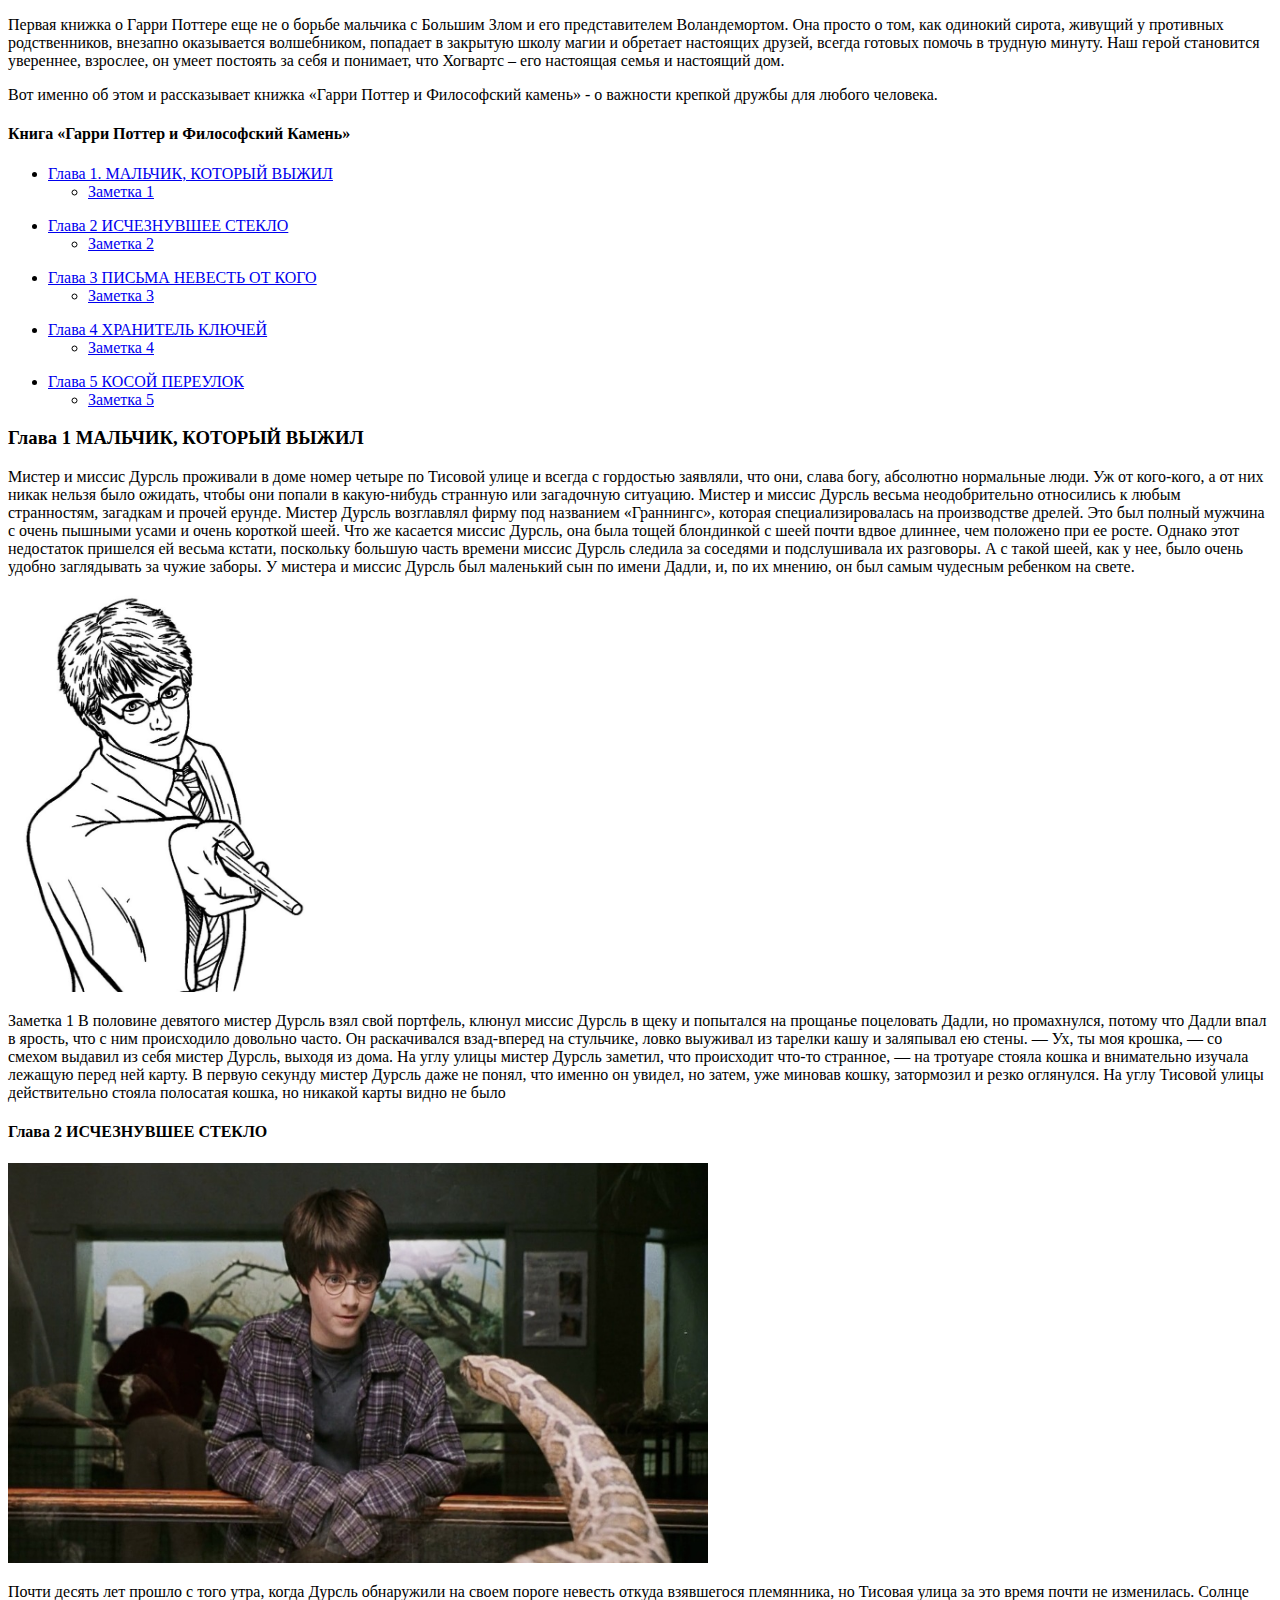
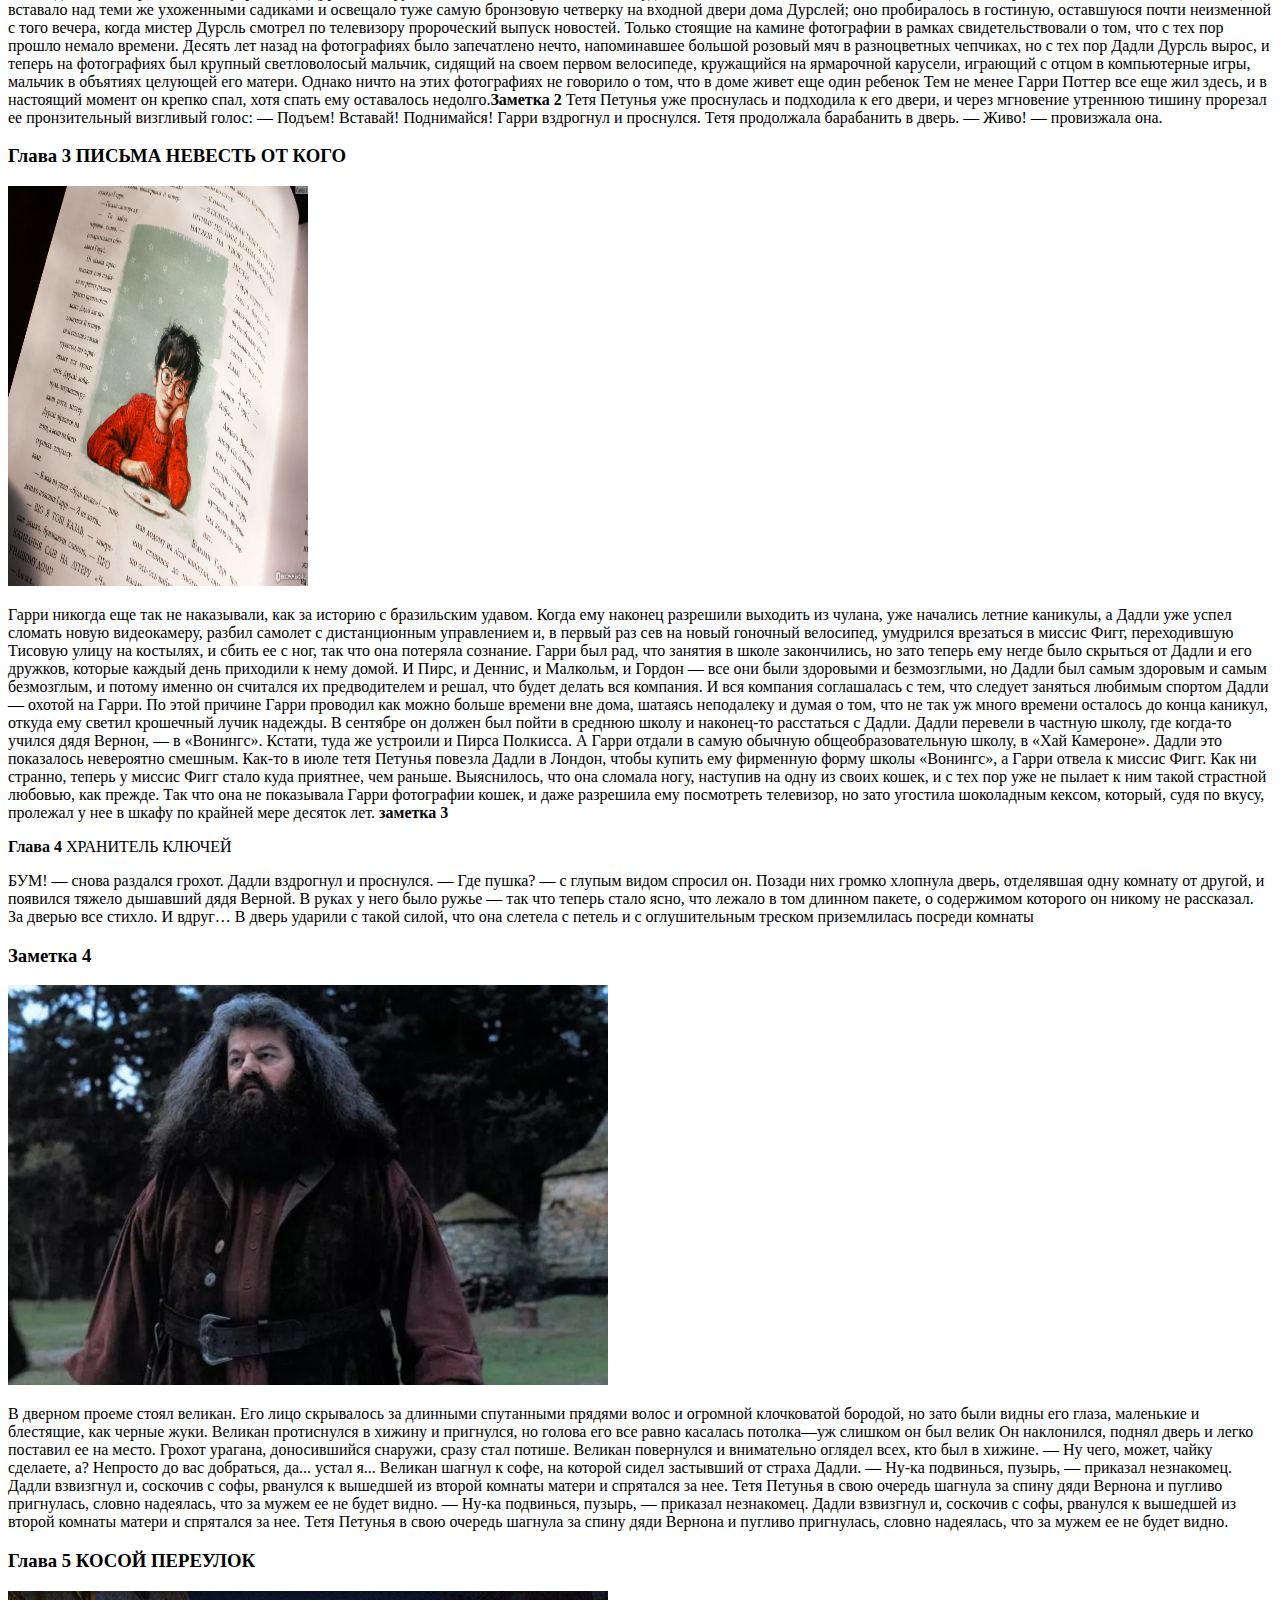
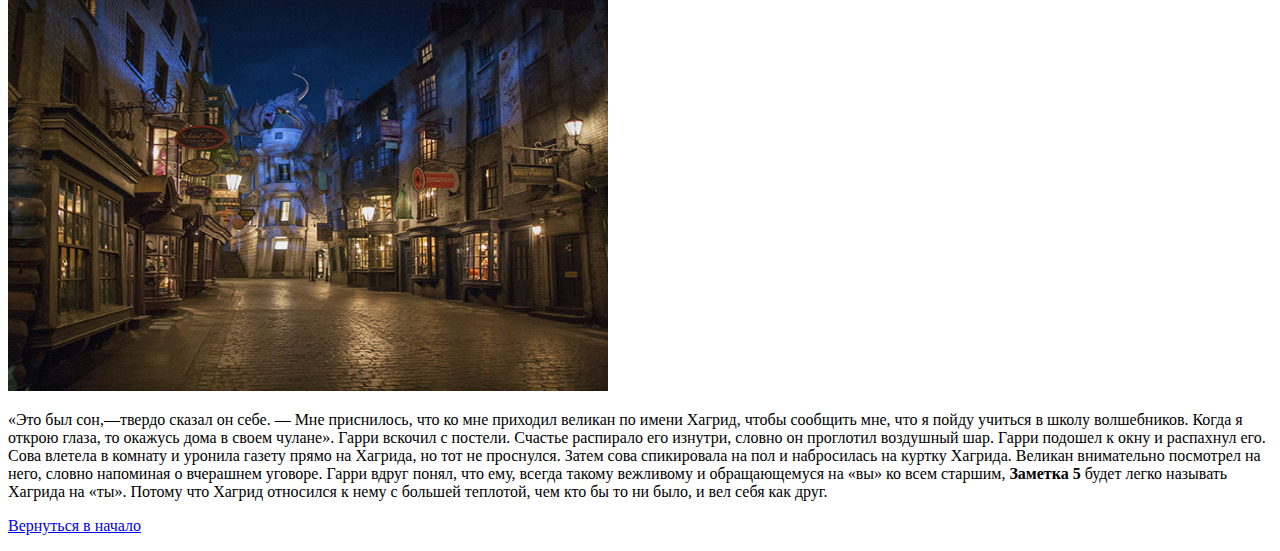
==== index.html @ 7af2cfd3 "удалил ненужные папки, переименовал папку с картинками и поменял путь к картинкам" ====
<!DOCTYPE html>
<html lang="en">
<head>
    <meta charset="UTF-8">
    <meta http-equiv="X-UA-Compatible" content="IE=edge">
    <meta name="viewport" content="width=device-width, initial-scale=1.0">
    <title>Document</title>
</head>
<body>
    <p>
        Первая книжка о Гарри Поттере еще не о борьбе мальчика с Большим Злом и его представителем Воландемортом.
        Она просто о том, как одинокий сирота, живущий у противных родственников, внезапно оказывается волшебником,
        попадает в закрытую школу магии и обретает настоящих друзей, всегда готовых помочь в трудную минуту.
        Наш герой становится увереннее, взрослее, он умеет постоять за себя и понимает, что Хогвартс – его настоящая семья и настоящий дом.
    </p>
      <p>
        Вот именно об этом и рассказывает книжка
        «Гарри Поттер и Философский камень» - о важности крепкой дружбы для любого человека.
      </p>
         <section>
            <nav>
                <h4>
                    Книга «Гарри Поттер и Философский Камень»
                </h4>
                <ul>
                    <li>
                        <a href="#Глава 1. МАЛЬЧИК, КОТОРЫЙ ВЫЖИЛ">
                            Глава 1. МАЛЬЧИК, КОТОРЫЙ ВЫЖИЛ
                        </a>
                    </li>
                <ul>
                    <li>
                        <a href="#Заметка 1">
                            Заметка 1
                        </a>
                    </li>
                </ul>
                </ul>
                    <ul>
                        <li>
                            <a href="#Глава 2 ИСЧЕЗНУВШЕЕ СТЕКЛО">
                                Глава 2 ИСЧЕЗНУВШЕЕ СТЕКЛО
                            </a>
                        </li>
                <ul>
                    <li>
                        <a href="#Заметка 2">
                            Заметка 2
                        </a>
                    </li>
                </ul>
                </ul>
                    <ul>
                        <li>
                            <a href="#Глава 3 ПИСЬМА НЕВЕСТЬ ОТ КОГО">
                                Глава 3 ПИСЬМА НЕВЕСТЬ ОТ КОГО
                            </a> 
                        </li>
                <ul>
                    <li>
                        <a href="#заметка 3">
                            Заметка 3
                        </a>
                    </li>
                </ul>
                </ul>
                <ul>
                    <li>
                        <a href="#Глава 4 ХРАНИТЕЛЬ КЛЮЧЕЙ">
                            Глава 4 ХРАНИТЕЛЬ КЛЮЧЕЙ
                        </a>
                    </li>
                <ul>
                    <li>
                        <a href="#Заметка 4">
                            Заметка 4
                        </a>
                    </li>
                </ul>
                </ul>
                <ul>
                     <li>
                        <a href="#Глава 5 КОСОЙ ПЕРЕУЛОК">
                            Глава 5 КОСОЙ ПЕРЕУЛОК
                        </a>
                    </li>
                <ul>
                     <li>
                        <a href="#Заметка 5">
                            Заметка 5
                        </a>
                    </li>
                </ul>
                 </ul>
            </nav>

            <h3>
                <a name="Глава 1. МАЛЬЧИК, КОТОРЫЙ ВЫЖИЛ">
                    Глава 1 МАЛЬЧИК, КОТОРЫЙ ВЫЖИЛ
                </a>
            </h3>

        <p>
            Мистер и миссис Дурсль проживали в доме номер четыре по Тисовой улице и всегда с гордостью заявляли, что они, слава богу, абсолютно нормальные люди. Уж от кого-кого, а от них никак нельзя было ожидать, чтобы они попали в какую-нибудь странную или загадочную ситуацию. Мистер и миссис Дурсль весьма неодобрительно относились к любым странностям, загадкам и прочей ерунде.
            Мистер Дурсль возглавлял фирму под названием «Граннингс», которая специализировалась на производстве дрелей. Это был полный мужчина с очень пышными усами и очень короткой шеей. Что же касается миссис Дурсль, она была тощей блондинкой с шеей почти вдвое длиннее, чем положено при ее росте. Однако этот недостаток пришелся ей весьма кстати, поскольку большую часть времени миссис Дурсль следила за соседями и подслушивала их разговоры. А с такой шеей, как у нее, было очень удобно заглядывать за чужие заборы.
             У мистера и миссис Дурсль был маленький сын по имени Дадли, и, по их мнению, он был самым чудесным ребенком на свете. 
        </p>
            <img width="300" height="400" src="./img/1494-cherno-belye-kartinki-garri-potter-dlya-raskrashivaniya-640x853.jpg" alt="The Pulpit Rock" >
        <p>
            <a name="Заметка 1">Заметка 1</a> В половине девятого мистер Дурсль взял свой портфель, клюнул миссис Дурсль в щеку и попытался на прощанье поцеловать Дадли, но промахнулся, потому что Дадли впал в ярость, что с ним происходило довольно часто. Он раскачивался взад-вперед на стульчике, ловко выуживал из тарелки кашу и заляпывал ею стены.
            — Ух, ты моя крошка, — со смехом выдавил из себя мистер Дурсль, выходя из дома.
            На углу улицы мистер Дурсль заметил, что происходит что-то странное, — на тротуаре стояла кошка и внимательно изучала лежащую перед ней карту. В первую секунду мистер Дурсль даже не понял, что именно он увидел, но затем, уже миновав кошку, затормозил и резко оглянулся. На углу Тисовой улицы действительно стояла полосатая кошка, но никакой карты видно не было
        </p>

        
            <h4>
                <a name="Глава 2 ИСЧЕЗНУВШЕЕ СТЕКЛО">
                </a>
                 Глава 2 ИСЧЕЗНУВШЕЕ СТЕКЛО
            </h4>

                <img src="./img/c46faa79-ede4-48eb-95b6-187398dc8ea2.png" width="700" height="400">

            <p>
                Почти десять лет прошло с того утра, когда Дурсль обнаружили на своем пороге невесть откуда взявшегося племянника, но Тисовая улица за это время почти не изменилась. Солнце вставало над теми же ухоженными садиками и освещало туже самую бронзовую четверку на входной двери дома Дурслей; оно пробиралось в гостиную, оставшуюся почти неизменной с того вечера, когда мистер Дурсль смотрел по телевизору пророческий выпуск новостей. 
                Только стоящие на камине фотографии в рамках свидетельствовали о том, что с тех пор прошло немало времени. Десять лет назад на фотографиях было запечатлено нечто, напоминавшее большой розовый мяч в разноцветных чепчиках, но с тех пор Дадли Дурсль вырос, и теперь на фотографиях был крупный светловолосый мальчик, сидящий на своем первом велосипеде, кружащийся на ярмарочной карусели, играющий с отцом в компьютерные игры, мальчик в объятиях целующей его матери. Однако ничто на этих фотографиях не говорило о том, что в доме живет еще один ребенок
                Тем не менее Гарри Поттер все еще жил здесь, и в настоящий момент он крепко спал, хотя спать ему оставалось недолго.<a name="Заметка 2"><b>Заметка 2</b></a> Тетя Петунья уже проснулась и подходила к его двери, и через мгновение утреннюю тишину прорезал ее пронзительный визгливый голос: 
                — Подъем! Вставай! Поднимайся! Гарри вздрогнул и проснулся. Тетя продолжала барабанить в дверь. 
                — Живо! — провизжала она.
            </p>
                <h3>
                    <a name="Глава 3 ПИСЬМА НЕВЕСТЬ ОТ КОГО">
                        Глава 3 ПИСЬМА НЕВЕСТЬ ОТ КОГО
                    </a>
                </h3>
                    
                <img src="./img/Wmt7ZtjidjktD1PrI49xA.jpg" width="300" height="400">

                <p>
                    Гарри никогда еще так не наказывали, как за историю с бразильским удавом. Когда ему наконец разрешили выходить из чулана, уже начались летние каникулы, а Дадли уже успел сломать новую видеокамеру, разбил самолет с дистанционным управлением и, в первый раз сев на новый гоночный велосипед, умудрился врезаться в миссис Фигг, переходившую Тисовую улицу на костылях, и сбить ее с ног, так что она потеряла сознание.
                    Гарри был рад, что занятия в школе закончились, но зато теперь ему негде было скрыться от Дадли и его дружков, которые каждый день приходили к нему домой. И Пирс, и Деннис, и Малкольм, и Гордон — все они были здоровыми и безмозглыми, но Дадли был самым здоровым и самым безмозглым, и потому именно он считался их предводителем и решал, что будет делать вся компания. И вся компания соглашалась с тем, что следует заняться любимым спортом Дадли — охотой на Гарри.
                     По этой причине Гарри проводил как можно больше времени вне дома, шатаясь неподалеку и думая о том, что не так уж много времени осталось до конца каникул, откуда ему светил крошечный лучик надежды. В сентябре он должен был пойти в среднюю школу и наконец-то расстаться с Дадли. Дадли перевели в частную школу, где когда-то учился дядя Вернон, — в «Вонингс». Кстати, туда же устроили и Пирса Полкисса. А Гарри отдали в самую обычную общеобразовательную школу, в «Хай Камероне». Дадли это показалось невероятно смешным.
                    Как-то в июле тетя Петунья повезла Дадли в Лондон, чтобы купить ему фирменную форму школы «Вонингс», а Гарри отвела к миссис Фигг. Как ни странно, теперь у миссис Фигг стало куда приятнее, чем раньше. Выяснилось, что она сломала ногу, наступив на одну из своих кошек, и с тех пор уже не пылает к ним такой страстной любовью, как прежде. Так что она не показывала Гарри фотографии кошек, и даже разрешила ему посмотреть телевизор, но зато угостила шоколадным кексом, который, судя по вкусу, пролежал у нее в шкафу по крайней мере десяток лет.
                    <a name="заметка 3"><b>заметка 3</b></a>
                </p>
                <p>
                    <a name="Глава 4 ХРАНИТЕЛЬ КЛЮЧЕЙ"> 
                    </a>
                         <b>Глава 4</b> ХРАНИТЕЛЬ КЛЮЧЕЙ
                </p>
                 <p>
                    БУМ! — снова раздался грохот. Дадли вздрогнул и проснулся.
                    — Где пушка? — с глупым видом спросил он. Позади них громко хлопнула дверь, отделявшая
                    одну комнату от другой, и появился тяжело дышавший дядя Верной. В руках у него было ружье — так что теперь стало ясно, что лежало в том длинном пакете, о содержимом которого он никому не рассказал.
                    За дверью все стихло. И вдруг…
                    В дверь ударили с такой силой, что она слетела с петель и с оглушительным треском приземлилась посреди комнаты
                </p>

            <h3>
                <a name="Заметка 4">
                    Заметка 4
                </a>
            </h3>
                <img src="./img/kinopoisk.ru-Harry-Potter-and-the-Sorcerer_27s-Stone-2685698.webp" width="600" height="400">
            <p>
                В дверном проеме стоял великан. Его лицо скрывалось за длинными спутанными прядями волос и огромной клочковатой бородой, но зато были видны его глаза, маленькие и блестящие, как черные жуки. Великан протиснулся в хижину и пригнулся, но голова его все равно касалась потолка—уж слишком он был велик Он наклонился, поднял дверь и легко поставил ее на место. Грохот урагана, доносившийся снаружи, сразу стал потише. Великан повернулся и внимательно оглядел всех, кто был в хижине.
                — Ну чего, может, чайку сделаете, а? Непросто до вас добраться, да... устал я...
                Великан шагнул к софе, на которой сидел застывший от страха Дадли.
                — Ну-ка подвинься, пузырь, — приказал незнакомец.
                Дадли взвизгнул и, соскочив с софы, рванулся к вышедшей из второй комнаты матери и спрятался за нее. Тетя Петунья в свою очередь шагнула за спину дяди Вернона и пугливо пригнулась, словно надеялась, что за мужем ее не будет видно.
                — Ну-ка подвинься, пузырь, — приказал незнакомец.
                Дадли взвизгнул и, соскочив с софы, рванулся к вышедшей из второй комнаты матери и спрятался за нее. Тетя Петунья в свою очередь шагнула за спину дяди Вернона и пугливо пригнулась, словно надеялась, что за мужем ее не будет видно.
            </p>
            
            <h3>
                <a name="Глава 5 КОСОЙ ПЕРЕУЛОК">
                    Глава 5 КОСОЙ ПЕРЕУЛОК
                </a>
            </h3>

                <img src="./img/754616608079258.jpeg" width="600" height="400">

            <p>
                «Это был сон,—твердо сказал он себе. — Мне приснилось, что ко мне приходил великан по имени Хагрид, чтобы сообщить мне, что я пойду учиться в школу волшебников. Когда я открою глаза, то окажусь дома в своем чулане».
                Гарри вскочил с постели. Счастье распирало его изнутри, словно он проглотил воздушный шар. Гарри подошел к окну и распахнул его. Сова влетела в комнату и уронила газету прямо на Хагрида, но тот не проснулся. Затем сова спикировала на пол и набросилась на куртку Хагрида.
                Великан внимательно посмотрел на него, словно напоминая о вчерашнем уговоре. Гарри вдруг понял, что ему, всегда такому вежливому и обращающемуся на «вы» ко всем старшим,
                <a name="Заметка 5"><b>Заметка 5</b></a> будет легко называть Хагрида на «ты». Потому что Хагрид относился к нему с большей теплотой, чем кто бы то ни было, и вел себя как друг.
            </p>
        <p>
            <a href="#top">Вернуться в начало</a>
        </p>
         </section>
</body>
</html>
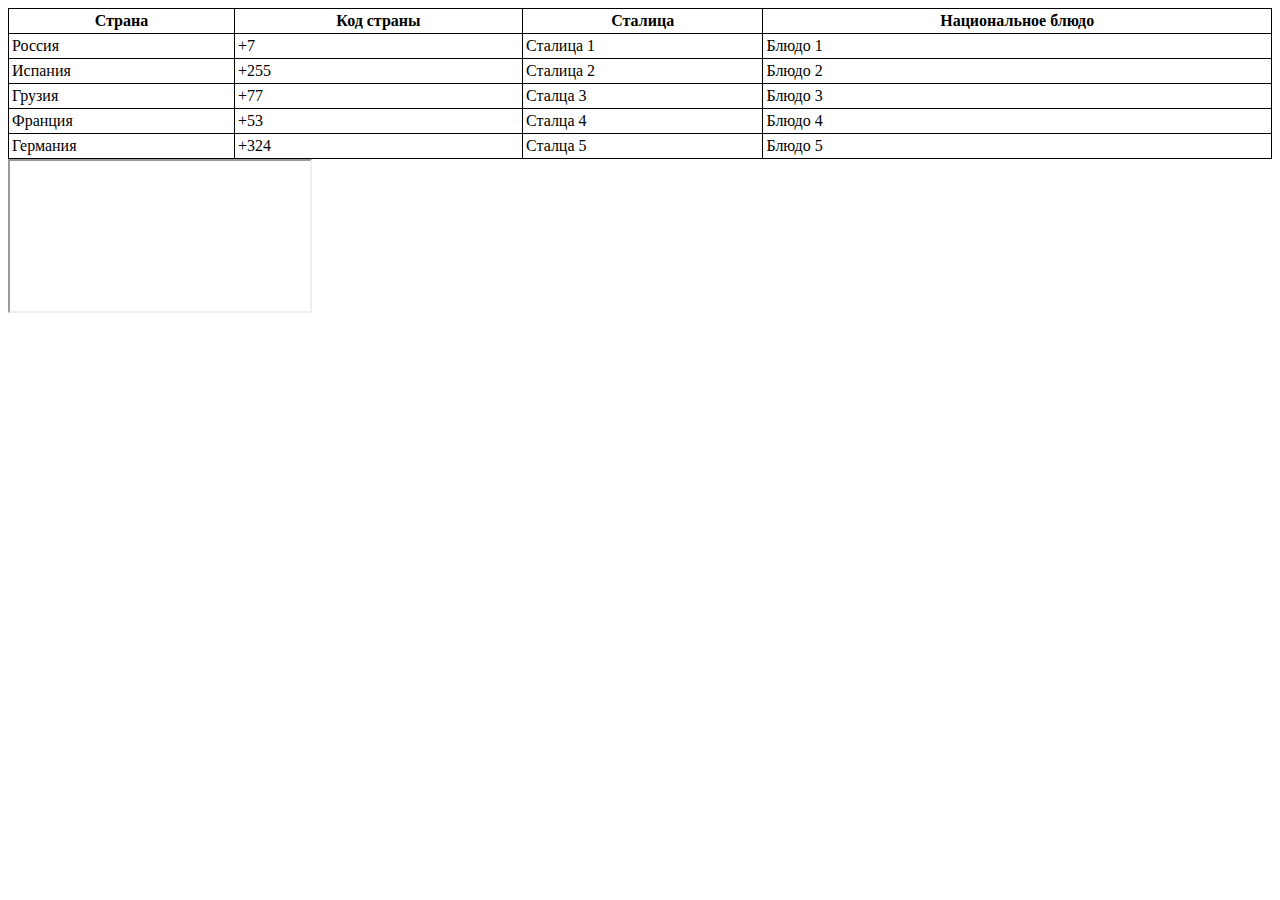
==== commit 764c1f30: "домашняя работа с таблицей" ====
--- a/index.html
+++ b/index.html
@@ -5,190 +5,58 @@
     <meta http-equiv="X-UA-Compatible" content="IE=edge">
     <meta name="viewport" content="width=device-width, initial-scale=1.0">
     <title>Document</title>
+    <style>
+        table {
+         width: 100%; 
+         border-collapse: collapse;
+        }
+        td, th {
+         padding: 3px; 
+         border: 1px solid #000;
+        }
+    </style>
 </head>
-<body>
-    <p>
-        Первая книжка о Гарри Поттере еще не о борьбе мальчика с Большим Злом и его представителем Воландемортом.
-        Она просто о том, как одинокий сирота, живущий у противных родственников, внезапно оказывается волшебником,
-        попадает в закрытую школу магии и обретает настоящих друзей, всегда готовых помочь в трудную минуту.
-        Наш герой становится увереннее, взрослее, он умеет постоять за себя и понимает, что Хогвартс – его настоящая семья и настоящий дом.
-    </p>
-      <p>
-        Вот именно об этом и рассказывает книжка
-        «Гарри Поттер и Философский камень» - о важности крепкой дружбы для любого человека.
-      </p>
-         <section>
-            <nav>
-                <h4>
-                    Книга «Гарри Поттер и Философский Камень»
-                </h4>
-                <ul>
-                    <li>
-                        <a href="#Глава 1. МАЛЬЧИК, КОТОРЫЙ ВЫЖИЛ">
-                            Глава 1. МАЛЬЧИК, КОТОРЫЙ ВЫЖИЛ
-                        </a>
-                    </li>
-                <ul>
-                    <li>
-                        <a href="#Заметка 1">
-                            Заметка 1
-                        </a>
-                    </li>
-                </ul>
-                </ul>
-                    <ul>
-                        <li>
-                            <a href="#Глава 2 ИСЧЕЗНУВШЕЕ СТЕКЛО">
-                                Глава 2 ИСЧЕЗНУВШЕЕ СТЕКЛО
-                            </a>
-                        </li>
-                <ul>
-                    <li>
-                        <a href="#Заметка 2">
-                            Заметка 2
-                        </a>
-                    </li>
-                </ul>
-                </ul>
-                    <ul>
-                        <li>
-                            <a href="#Глава 3 ПИСЬМА НЕВЕСТЬ ОТ КОГО">
-                                Глава 3 ПИСЬМА НЕВЕСТЬ ОТ КОГО
-                            </a> 
-                        </li>
-                <ul>
-                    <li>
-                        <a href="#заметка 3">
-                            Заметка 3
-                        </a>
-                    </li>
-                </ul>
-                </ul>
-                <ul>
-                    <li>
-                        <a href="#Глава 4 ХРАНИТЕЛЬ КЛЮЧЕЙ">
-                            Глава 4 ХРАНИТЕЛЬ КЛЮЧЕЙ
-                        </a>
-                    </li>
-                <ul>
-                    <li>
-                        <a href="#Заметка 4">
-                            Заметка 4
-                        </a>
-                    </li>
-                </ul>
-                </ul>
-                <ul>
-                     <li>
-                        <a href="#Глава 5 КОСОЙ ПЕРЕУЛОК">
-                            Глава 5 КОСОЙ ПЕРЕУЛОК
-                        </a>
-                    </li>
-                <ul>
-                     <li>
-                        <a href="#Заметка 5">
-                            Заметка 5
-                        </a>
-                    </li>
-                </ul>
-                 </ul>
-            </nav>
-
-            <h3>
-                <a name="Глава 1. МАЛЬЧИК, КОТОРЫЙ ВЫЖИЛ">
-                    Глава 1 МАЛЬЧИК, КОТОРЫЙ ВЫЖИЛ
-                </a>
-            </h3>
-
-        <p>
-            Мистер и миссис Дурсль проживали в доме номер четыре по Тисовой улице и всегда с гордостью заявляли, что они, слава богу, абсолютно нормальные люди. Уж от кого-кого, а от них никак нельзя было ожидать, чтобы они попали в какую-нибудь странную или загадочную ситуацию. Мистер и миссис Дурсль весьма неодобрительно относились к любым странностям, загадкам и прочей ерунде.
-            Мистер Дурсль возглавлял фирму под названием «Граннингс», которая специализировалась на производстве дрелей. Это был полный мужчина с очень пышными усами и очень короткой шеей. Что же касается миссис Дурсль, она была тощей блондинкой с шеей почти вдвое длиннее, чем положено при ее росте. Однако этот недостаток пришелся ей весьма кстати, поскольку большую часть времени миссис Дурсль следила за соседями и подслушивала их разговоры. А с такой шеей, как у нее, было очень удобно заглядывать за чужие заборы.
-             У мистера и миссис Дурсль был маленький сын по имени Дадли, и, по их мнению, он был самым чудесным ребенком на свете. 
-        </p>
-            <img width="300" height="400" src="./img/1494-cherno-belye-kartinki-garri-potter-dlya-raskrashivaniya-640x853.jpg" alt="The Pulpit Rock" >
-        <p>
-            <a name="Заметка 1">Заметка 1</a> В половине девятого мистер Дурсль взял свой портфель, клюнул миссис Дурсль в щеку и попытался на прощанье поцеловать Дадли, но промахнулся, потому что Дадли впал в ярость, что с ним происходило довольно часто. Он раскачивался взад-вперед на стульчике, ловко выуживал из тарелки кашу и заляпывал ею стены.
-            — Ух, ты моя крошка, — со смехом выдавил из себя мистер Дурсль, выходя из дома.
-            На углу улицы мистер Дурсль заметил, что происходит что-то странное, — на тротуаре стояла кошка и внимательно изучала лежащую перед ней карту. В первую секунду мистер Дурсль даже не понял, что именно он увидел, но затем, уже миновав кошку, затормозил и резко оглянулся. На углу Тисовой улицы действительно стояла полосатая кошка, но никакой карты видно не было
-        </p>
-
-        
-            <h4>
-                <a name="Глава 2 ИСЧЕЗНУВШЕЕ СТЕКЛО">
-                </a>
-                 Глава 2 ИСЧЕЗНУВШЕЕ СТЕКЛО
-            </h4>
-
-                <img src="./img/c46faa79-ede4-48eb-95b6-187398dc8ea2.png" width="700" height="400">
-
-            <p>
-                Почти десять лет прошло с того утра, когда Дурсль обнаружили на своем пороге невесть откуда взявшегося племянника, но Тисовая улица за это время почти не изменилась. Солнце вставало над теми же ухоженными садиками и освещало туже самую бронзовую четверку на входной двери дома Дурслей; оно пробиралось в гостиную, оставшуюся почти неизменной с того вечера, когда мистер Дурсль смотрел по телевизору пророческий выпуск новостей. 
-                Только стоящие на камине фотографии в рамках свидетельствовали о том, что с тех пор прошло немало времени. Десять лет назад на фотографиях было запечатлено нечто, напоминавшее большой розовый мяч в разноцветных чепчиках, но с тех пор Дадли Дурсль вырос, и теперь на фотографиях был крупный светловолосый мальчик, сидящий на своем первом велосипеде, кружащийся на ярмарочной карусели, играющий с отцом в компьютерные игры, мальчик в объятиях целующей его матери. Однако ничто на этих фотографиях не говорило о том, что в доме живет еще один ребенок
-                Тем не менее Гарри Поттер все еще жил здесь, и в настоящий момент он крепко спал, хотя спать ему оставалось недолго.<a name="Заметка 2"><b>Заметка 2</b></a> Тетя Петунья уже проснулась и подходила к его двери, и через мгновение утреннюю тишину прорезал ее пронзительный визгливый голос: 
-                — Подъем! Вставай! Поднимайся! Гарри вздрогнул и проснулся. Тетя продолжала барабанить в дверь. 
-                — Живо! — провизжала она.
-            </p>
-                <h3>
-                    <a name="Глава 3 ПИСЬМА НЕВЕСТЬ ОТ КОГО">
-                        Глава 3 ПИСЬМА НЕВЕСТЬ ОТ КОГО
-                    </a>
-                </h3>
-                    
-                <img src="./img/Wmt7ZtjidjktD1PrI49xA.jpg" width="300" height="400">
-
-                <p>
-                    Гарри никогда еще так не наказывали, как за историю с бразильским удавом. Когда ему наконец разрешили выходить из чулана, уже начались летние каникулы, а Дадли уже успел сломать новую видеокамеру, разбил самолет с дистанционным управлением и, в первый раз сев на новый гоночный велосипед, умудрился врезаться в миссис Фигг, переходившую Тисовую улицу на костылях, и сбить ее с ног, так что она потеряла сознание.
-                    Гарри был рад, что занятия в школе закончились, но зато теперь ему негде было скрыться от Дадли и его дружков, которые каждый день приходили к нему домой. И Пирс, и Деннис, и Малкольм, и Гордон — все они были здоровыми и безмозглыми, но Дадли был самым здоровым и самым безмозглым, и потому именно он считался их предводителем и решал, что будет делать вся компания. И вся компания соглашалась с тем, что следует заняться любимым спортом Дадли — охотой на Гарри.
-                     По этой причине Гарри проводил как можно больше времени вне дома, шатаясь неподалеку и думая о том, что не так уж много времени осталось до конца каникул, откуда ему светил крошечный лучик надежды. В сентябре он должен был пойти в среднюю школу и наконец-то расстаться с Дадли. Дадли перевели в частную школу, где когда-то учился дядя Вернон, — в «Вонингс». Кстати, туда же устроили и Пирса Полкисса. А Гарри отдали в самую обычную общеобразовательную школу, в «Хай Камероне». Дадли это показалось невероятно смешным.
-                    Как-то в июле тетя Петунья повезла Дадли в Лондон, чтобы купить ему фирменную форму школы «Вонингс», а Гарри отвела к миссис Фигг. Как ни странно, теперь у миссис Фигг стало куда приятнее, чем раньше. Выяснилось, что она сломала ногу, наступив на одну из своих кошек, и с тех пор уже не пылает к ним такой страстной любовью, как прежде. Так что она не показывала Гарри фотографии кошек, и даже разрешила ему посмотреть телевизор, но зато угостила шоколадным кексом, который, судя по вкусу, пролежал у нее в шкафу по крайней мере десяток лет.
-                    <a name="заметка 3"><b>заметка 3</b></a>
-                </p>
-                <p>
-                    <a name="Глава 4 ХРАНИТЕЛЬ КЛЮЧЕЙ"> 
-                    </a>
-                         <b>Глава 4</b> ХРАНИТЕЛЬ КЛЮЧЕЙ
-                </p>
-                 <p>
-                    БУМ! — снова раздался грохот. Дадли вздрогнул и проснулся.
-                    — Где пушка? — с глупым видом спросил он. Позади них громко хлопнула дверь, отделявшая
-                    одну комнату от другой, и появился тяжело дышавший дядя Верной. В руках у него было ружье — так что теперь стало ясно, что лежало в том длинном пакете, о содержимом которого он никому не рассказал.
-                    За дверью все стихло. И вдруг…
-                    В дверь ударили с такой силой, что она слетела с петель и с оглушительным треском приземлилась посреди комнаты
-                </p>
-
-            <h3>
-                <a name="Заметка 4">
-                    Заметка 4
-                </a>
-            </h3>
-                <img src="./img/kinopoisk.ru-Harry-Potter-and-the-Sorcerer_27s-Stone-2685698.webp" width="600" height="400">
-            <p>
-                В дверном проеме стоял великан. Его лицо скрывалось за длинными спутанными прядями волос и огромной клочковатой бородой, но зато были видны его глаза, маленькие и блестящие, как черные жуки. Великан протиснулся в хижину и пригнулся, но голова его все равно касалась потолка—уж слишком он был велик Он наклонился, поднял дверь и легко поставил ее на место. Грохот урагана, доносившийся снаружи, сразу стал потише. Великан повернулся и внимательно оглядел всех, кто был в хижине.
-                — Ну чего, может, чайку сделаете, а? Непросто до вас добраться, да... устал я...
-                Великан шагнул к софе, на которой сидел застывший от страха Дадли.
-                — Ну-ка подвинься, пузырь, — приказал незнакомец.
-                Дадли взвизгнул и, соскочив с софы, рванулся к вышедшей из второй комнаты матери и спрятался за нее. Тетя Петунья в свою очередь шагнула за спину дяди Вернона и пугливо пригнулась, словно надеялась, что за мужем ее не будет видно.
-                — Ну-ка подвинься, пузырь, — приказал незнакомец.
-                Дадли взвизгнул и, соскочив с софы, рванулся к вышедшей из второй комнаты матери и спрятался за нее. Тетя Петунья в свою очередь шагнула за спину дяди Вернона и пугливо пригнулась, словно надеялась, что за мужем ее не будет видно.
-            </p>
-            
-            <h3>
-                <a name="Глава 5 КОСОЙ ПЕРЕУЛОК">
-                    Глава 5 КОСОЙ ПЕРЕУЛОК
-                </a>
-            </h3>
-
-                <img src="./img/754616608079258.jpeg" width="600" height="400">
-
-            <p>
-                «Это был сон,—твердо сказал он себе. — Мне приснилось, что ко мне приходил великан по имени Хагрид, чтобы сообщить мне, что я пойду учиться в школу волшебников. Когда я открою глаза, то окажусь дома в своем чулане».
-                Гарри вскочил с постели. Счастье распирало его изнутри, словно он проглотил воздушный шар. Гарри подошел к окну и распахнул его. Сова влетела в комнату и уронила газету прямо на Хагрида, но тот не проснулся. Затем сова спикировала на пол и набросилась на куртку Хагрида.
-                Великан внимательно посмотрел на него, словно напоминая о вчерашнем уговоре. Гарри вдруг понял, что ему, всегда такому вежливому и обращающемуся на «вы» ко всем старшим,
-                <a name="Заметка 5"><b>Заметка 5</b></a> будет легко называть Хагрида на «ты». Потому что Хагрид относился к нему с большей теплотой, чем кто бы то ни было, и вел себя как друг.
-            </p>
-        <p>
-            <a href="#top">Вернуться в начало</a>
-        </p>
-         </section>
-</body>
+<table>
+    <tr>
+     <th>Страна</th>
+     <th>Код страны</th>
+     <th>Сталица</th>
+     <th>Национальное блюдо</th>
+    </tr>
+    <tbody>
+     <tr>
+      <td>Россия</td>
+      <td>+7</td>
+      <td>Сталица 1</td>
+      <td>Блюдо 1</td>
+     </tr>
+     <tr>
+      <td>Испания</td>
+      <td>+255</td>
+      <td>Сталица 2</td>
+      <td>Блюдо 2</td>
+     </tr>
+     <tr>
+      <td>Грузия</td>
+      <td>+77</td>
+      <td>Сталца 3</td>
+      <td>Блюдо 3</td>
+     </tr>
+     <tr>
+        <td>Франция</td>
+        <td>+53</td>
+        <td>Сталца 4</td>
+        <td>Блюдо 4</td>
+       </tr>
+       <tr>
+        <td>Германия</td>
+        <td>+324</td>
+        <td>Сталца 5</td>
+        <td>Блюдо 5</td>
+       </tr>
+    </tbody>
+   </table>
+         <body>
+            <iframe src="https://www.youtube.com/embed/UoQpgdtzxLE"></iframe>
+        </body>
 </html>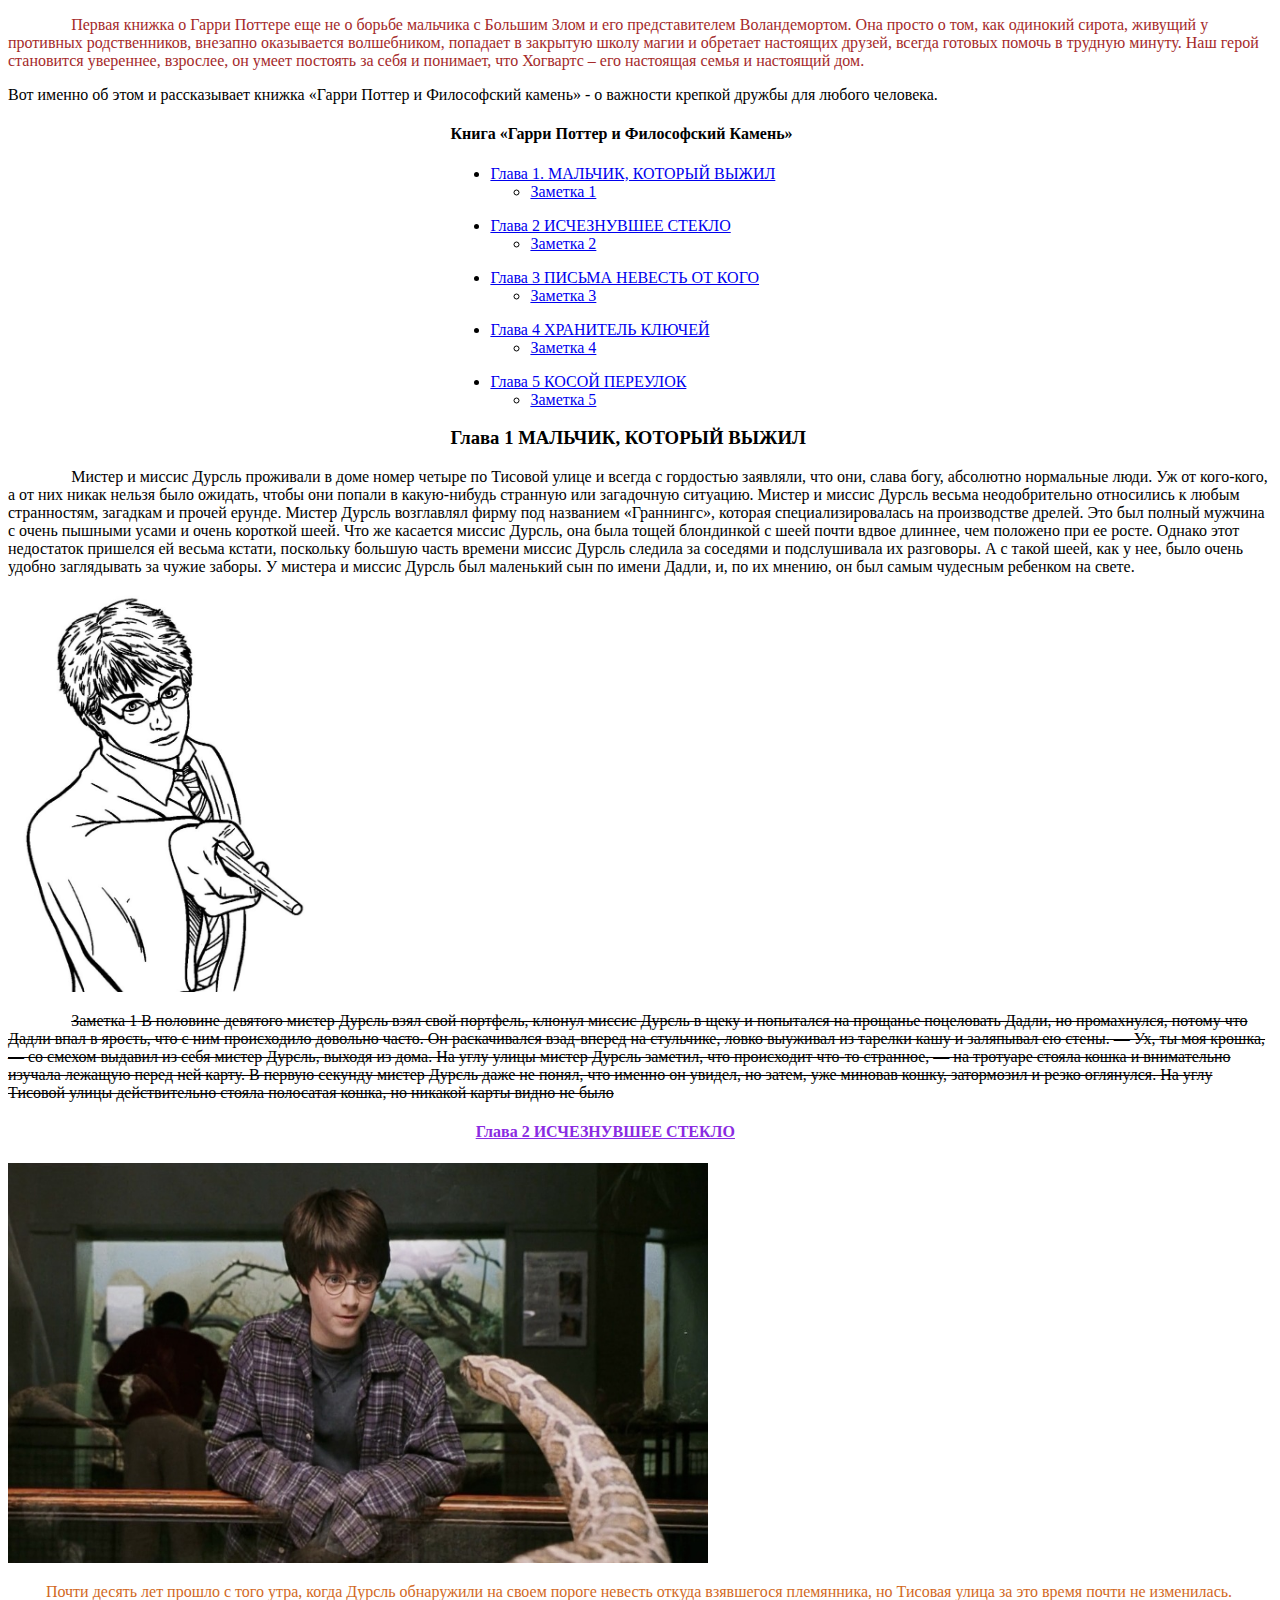
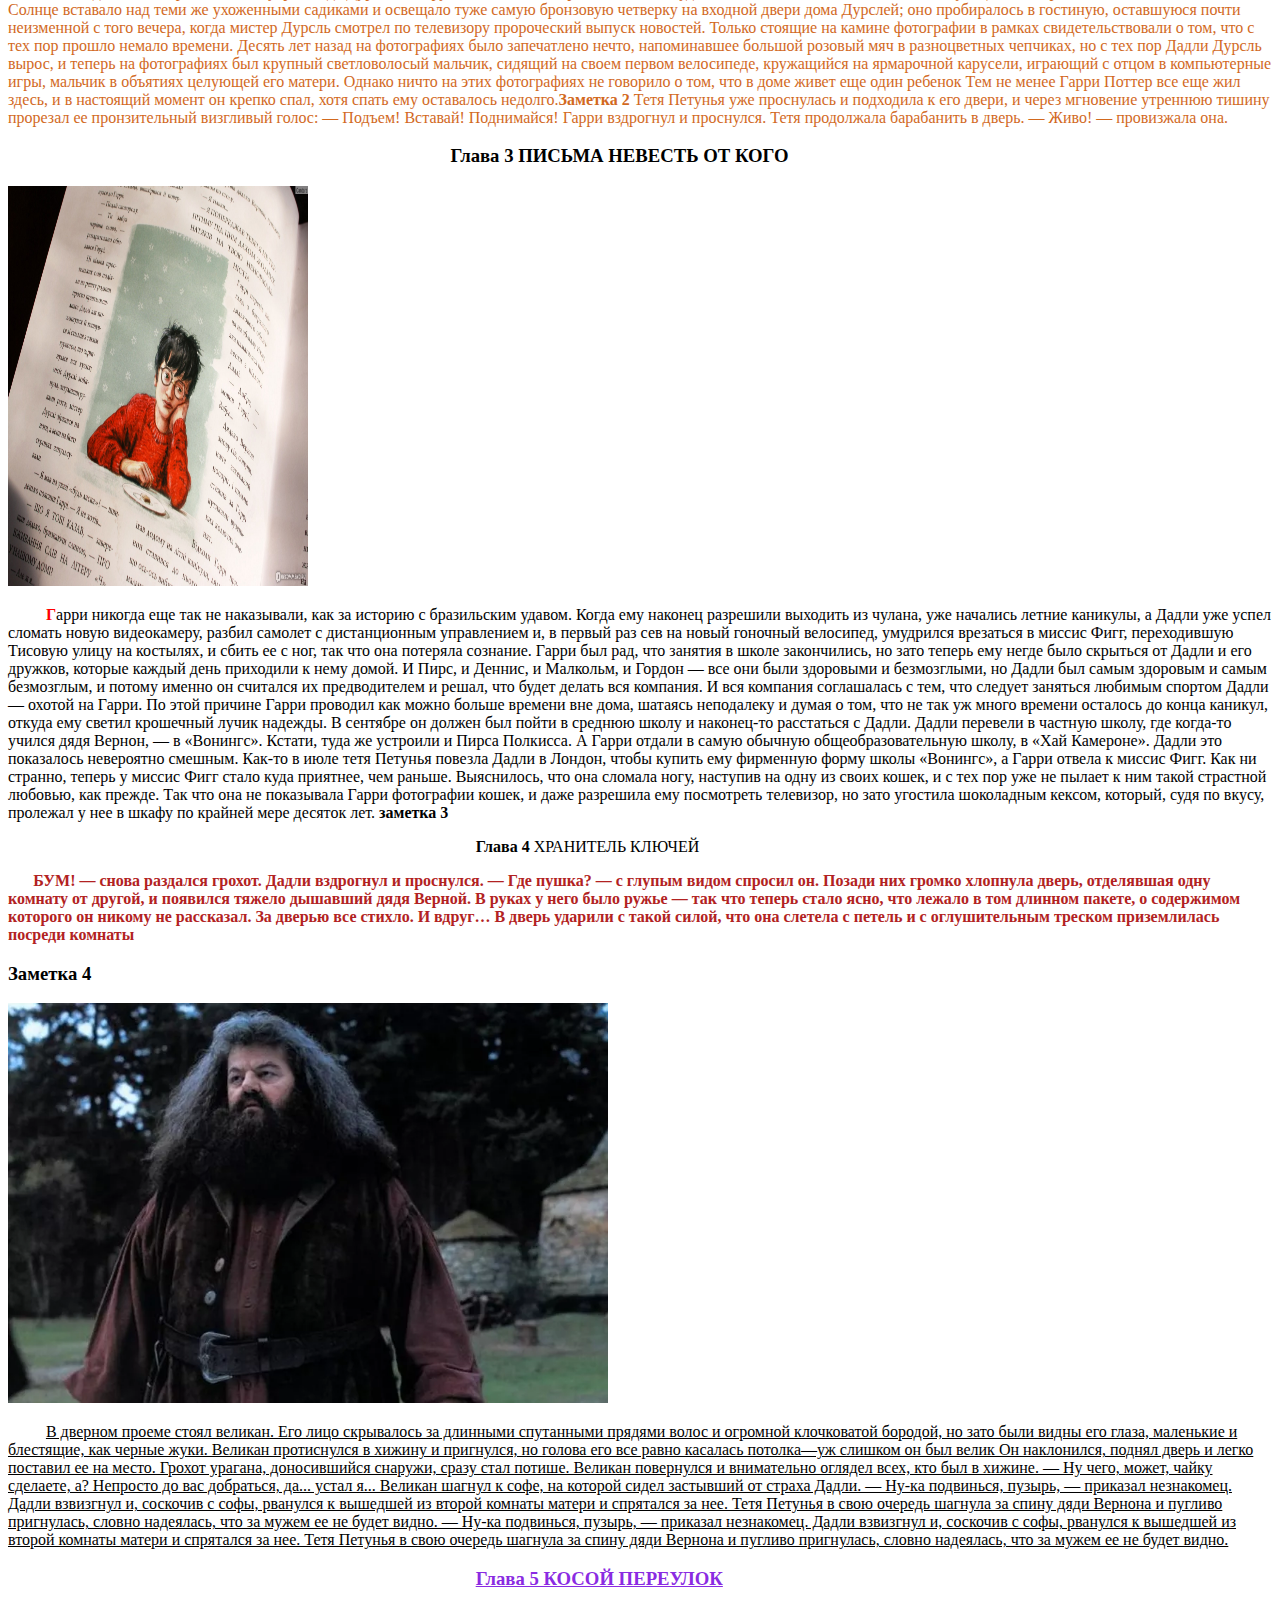
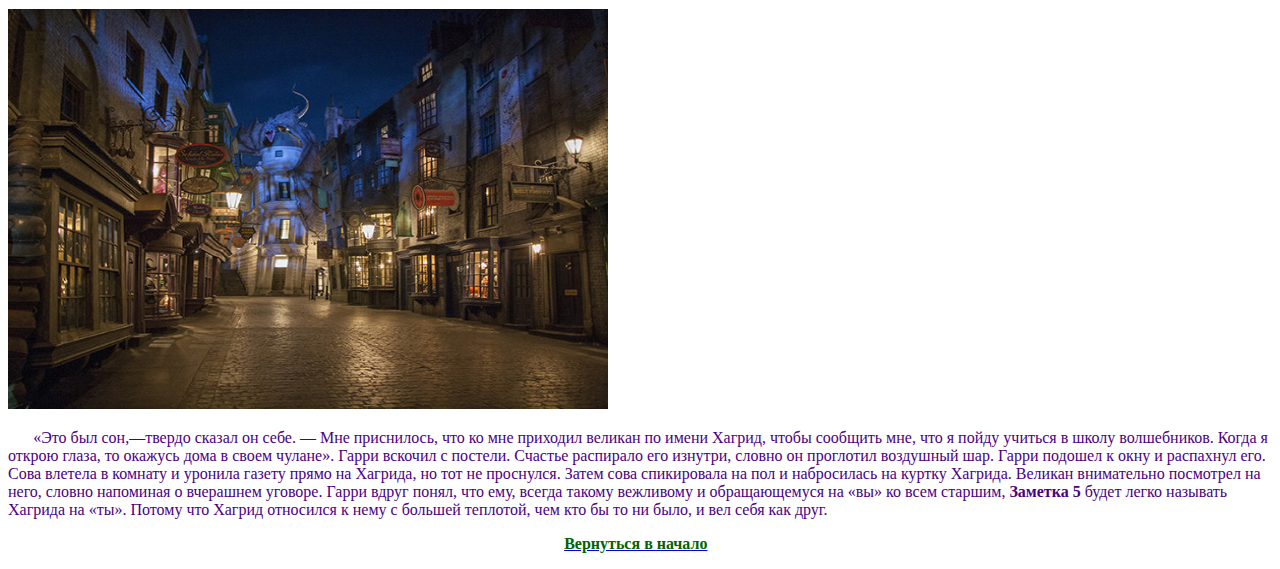
==== commit f8c372e3: "домашнее задание с файлом css homework_7" ====
--- a/index.html
+++ b/index.html
@@ -5,58 +5,193 @@
     <meta http-equiv="X-UA-Compatible" content="IE=edge">
     <meta name="viewport" content="width=device-width, initial-scale=1.0">
     <title>Document</title>
-    <style>
-        table {
-         width: 100%; 
-         border-collapse: collapse;
-        }
-        td, th {
-         padding: 3px; 
-         border: 1px solid #000;
-        }
-    </style>
+    <link rel="stylesheet" href="style.css">
 </head>
-<table>
-    <tr>
-     <th>Страна</th>
-     <th>Код страны</th>
-     <th>Сталица</th>
-     <th>Национальное блюдо</th>
-    </tr>
-    <tbody>
-     <tr>
-      <td>Россия</td>
-      <td>+7</td>
-      <td>Сталица 1</td>
-      <td>Блюдо 1</td>
-     </tr>
-     <tr>
-      <td>Испания</td>
-      <td>+255</td>
-      <td>Сталица 2</td>
-      <td>Блюдо 2</td>
-     </tr>
-     <tr>
-      <td>Грузия</td>
-      <td>+77</td>
-      <td>Сталца 3</td>
-      <td>Блюдо 3</td>
-     </tr>
-     <tr>
-        <td>Франция</td>
-        <td>+53</td>
-        <td>Сталца 4</td>
-        <td>Блюдо 4</td>
-       </tr>
-       <tr>
-        <td>Германия</td>
-        <td>+324</td>
-        <td>Сталца 5</td>
-        <td>Блюдо 5</td>
-       </tr>
-    </tbody>
-   </table>
-         <body>
-            <iframe src="https://www.youtube.com/embed/UoQpgdtzxLE"></iframe>
-        </body>
+<body>
+    <p>
+        <span class="text1">Первая книжка о Гарри Поттере еще не о борьбе мальчика с Большим Злом и его представителем Воландемортом.
+        Она просто о том, как одинокий сирота, живущий у противных родственников, внезапно оказывается волшебником,
+        попадает в закрытую школу магии и обретает настоящих друзей, всегда готовых помочь в трудную минуту.
+        Наш герой становится увереннее, взрослее, он умеет постоять за себя и понимает, что Хогвартс – его настоящая семья и настоящий дом.
+        </span>
+    </p>
+      <p>
+        Вот именно об этом и рассказывает книжка
+        «Гарри Поттер и Философский камень» - о важности крепкой дружбы для любого человека.
+      </p>
+         <section>
+            <nav class="navigator">
+                <h4>
+                    Книга «Гарри Поттер и Философский Камень»
+                </h4>
+                <ul>
+                    <li>
+                        <a href="#Глава 1. МАЛЬЧИК, КОТОРЫЙ ВЫЖИЛ">
+                            Глава 1. МАЛЬЧИК, КОТОРЫЙ ВЫЖИЛ
+                        </a>
+                    </li>
+                <ul>
+                    <li>
+                        <a href="#Заметка 1">
+                            Заметка 1
+                        </a>
+                    </li>
+                </ul>
+                </ul>
+                    <ul>
+                        <li>
+                            <a href="#Глава 2 ИСЧЕЗНУВШЕЕ СТЕКЛО">
+                                Глава 2 ИСЧЕЗНУВШЕЕ СТЕКЛО
+                            </a>
+                        </li>
+                <ul>
+                    <li>
+                        <a href="#Заметка 2">
+                            Заметка 2
+                        </a>
+                    </li>
+                </ul>
+                </ul>
+                    <ul>
+                        <li>
+                            <a href="#Глава 3 ПИСЬМА НЕВЕСТЬ ОТ КОГО">
+                                Глава 3 ПИСЬМА НЕВЕСТЬ ОТ КОГО
+                            </a> 
+                        </li>
+                <ul>
+                    <li>
+                        <a href="#заметка 3">
+                            Заметка 3
+                        </a>
+                    </li>
+                </ul>
+                </ul>
+                <ul>
+                    <li>
+                        <a href="#Глава 4 ХРАНИТЕЛЬ КЛЮЧЕЙ">
+                            Глава 4 ХРАНИТЕЛЬ КЛЮЧЕЙ
+                        </a>
+                    </li>
+                <ul>
+                    <li>
+                        <a href="#Заметка 4">
+                            Заметка 4
+                        </a>
+                    </li>
+                </ul>
+                </ul>
+                <ul>
+                     <li>
+                        <a href="#Глава 5 КОСОЙ ПЕРЕУЛОК">
+                            Глава 5 КОСОЙ ПЕРЕУЛОК
+                        </a>
+                    </li>
+                <ul>
+                     <li>
+                        <a href="#Заметка 5">
+                            Заметка 5
+                        </a>
+                    </li>
+                </ul>
+                 </ul>
+            </nav>
+
+            <h3 class="parag1">
+                <a name="Глава 1. МАЛЬЧИК, КОТОРЫЙ ВЫЖИЛ">
+                    Глава 1 МАЛЬЧИК, КОТОРЫЙ ВЫЖИЛ
+                </a>
+            </h3>
+
+        <p><span class="text2"> Мистер и миссис Дурсль проживали в доме номер четыре по Тисовой улице и всегда с гордостью заявляли, что они, слава богу, абсолютно нормальные люди. Уж от кого-кого, а от них никак нельзя было ожидать, чтобы они попали в какую-нибудь странную или загадочную ситуацию. Мистер и миссис Дурсль весьма неодобрительно относились к любым странностям, загадкам и прочей ерунде.
+            Мистер Дурсль возглавлял фирму под названием «Граннингс», которая специализировалась на производстве дрелей. Это был полный мужчина с очень пышными усами и очень короткой шеей. Что же касается миссис Дурсль, она была тощей блондинкой с шеей почти вдвое длиннее, чем положено при ее росте. Однако этот недостаток пришелся ей весьма кстати, поскольку большую часть времени миссис Дурсль следила за соседями и подслушивала их разговоры. А с такой шеей, как у нее, было очень удобно заглядывать за чужие заборы.
+             У мистера и миссис Дурсль был маленький сын по имени Дадли, и, по их мнению, он был самым чудесным ребенком на свете. </span>
+        </p>
+            <img width="300" height="400" src="./img/1494-cherno-belye-kartinki-garri-potter-dlya-raskrashivaniya-640x853.jpg" alt="The Pulpit Rock" >
+        <p><span class="text3">
+            <a name="Заметка 1">Заметка 1</a> В половине девятого мистер Дурсль взял свой портфель, клюнул миссис Дурсль в щеку и попытался на прощанье поцеловать Дадли, но промахнулся, потому что Дадли впал в ярость, что с ним происходило довольно часто. Он раскачивался взад-вперед на стульчике, ловко выуживал из тарелки кашу и заляпывал ею стены.
+            — Ух, ты моя крошка, — со смехом выдавил из себя мистер Дурсль, выходя из дома.
+            На углу улицы мистер Дурсль заметил, что происходит что-то странное, — на тротуаре стояла кошка и внимательно изучала лежащую перед ней карту. В первую секунду мистер Дурсль даже не понял, что именно он увидел, но затем, уже миновав кошку, затормозил и резко оглянулся. На углу Тисовой улицы действительно стояла полосатая кошка, но никакой карты видно не было</span>
+        </p>
+
+        
+            <h4 class="parag2">
+                <a name="Глава 2 ИСЧЕЗНУВШЕЕ СТЕКЛО">
+                </a>
+                <span class="text4"> Глава 2 ИСЧЕЗНУВШЕЕ СТЕКЛО </span>
+            </h4>
+
+                <img src="./img/c46faa79-ede4-48eb-95b6-187398dc8ea2.png" width="700" height="400">
+
+            <p><span class="text5">
+                Почти десять лет прошло с того утра, когда Дурсль обнаружили на своем пороге невесть откуда взявшегося племянника, но Тисовая улица за это время почти не изменилась. Солнце вставало над теми же ухоженными садиками и освещало туже самую бронзовую четверку на входной двери дома Дурслей; оно пробиралось в гостиную, оставшуюся почти неизменной с того вечера, когда мистер Дурсль смотрел по телевизору пророческий выпуск новостей. 
+                Только стоящие на камине фотографии в рамках свидетельствовали о том, что с тех пор прошло немало времени. Десять лет назад на фотографиях было запечатлено нечто, напоминавшее большой розовый мяч в разноцветных чепчиках, но с тех пор Дадли Дурсль вырос, и теперь на фотографиях был крупный светловолосый мальчик, сидящий на своем первом велосипеде, кружащийся на ярмарочной карусели, играющий с отцом в компьютерные игры, мальчик в объятиях целующей его матери. Однако ничто на этих фотографиях не говорило о том, что в доме живет еще один ребенок
+                Тем не менее Гарри Поттер все еще жил здесь, и в настоящий момент он крепко спал, хотя спать ему оставалось недолго.<a name="Заметка 2"><b>Заметка 2</b></a> Тетя Петунья уже проснулась и подходила к его двери, и через мгновение утреннюю тишину прорезал ее пронзительный визгливый голос: 
+                — Подъем! Вставай! Поднимайся! Гарри вздрогнул и проснулся. Тетя продолжала барабанить в дверь. 
+                — Живо! — провизжала она.</span>
+            </p>
+                <h3 class="parag3">
+                    <a name="Глава 3 ПИСЬМА НЕВЕСТЬ ОТ КОГО">
+                        Глава 3 ПИСЬМА НЕВЕСТЬ ОТ КОГО
+                    </a>
+                </h3>
+                    
+                <img src="./img/Wmt7ZtjidjktD1PrI49xA.jpg" width="300" height="400">
+
+                <p>
+                  <span class="text6">Г</span>арри никогда еще так не наказывали, как за историю с бразильским удавом. Когда ему наконец разрешили выходить из чулана, уже начались летние каникулы, а Дадли уже успел сломать новую видеокамеру, разбил самолет с дистанционным управлением и, в первый раз сев на новый гоночный велосипед, умудрился врезаться в миссис Фигг, переходившую Тисовую улицу на костылях, и сбить ее с ног, так что она потеряла сознание.
+                    Гарри был рад, что занятия в школе закончились, но зато теперь ему негде было скрыться от Дадли и его дружков, которые каждый день приходили к нему домой. И Пирс, и Деннис, и Малкольм, и Гордон — все они были здоровыми и безмозглыми, но Дадли был самым здоровым и самым безмозглым, и потому именно он считался их предводителем и решал, что будет делать вся компания. И вся компания соглашалась с тем, что следует заняться любимым спортом Дадли — охотой на Гарри.
+                     По этой причине Гарри проводил как можно больше времени вне дома, шатаясь неподалеку и думая о том, что не так уж много времени осталось до конца каникул, откуда ему светил крошечный лучик надежды. В сентябре он должен был пойти в среднюю школу и наконец-то расстаться с Дадли. Дадли перевели в частную школу, где когда-то учился дядя Вернон, — в «Вонингс». Кстати, туда же устроили и Пирса Полкисса. А Гарри отдали в самую обычную общеобразовательную школу, в «Хай Камероне». Дадли это показалось невероятно смешным.
+                    Как-то в июле тетя Петунья повезла Дадли в Лондон, чтобы купить ему фирменную форму школы «Вонингс», а Гарри отвела к миссис Фигг. Как ни странно, теперь у миссис Фигг стало куда приятнее, чем раньше. Выяснилось, что она сломала ногу, наступив на одну из своих кошек, и с тех пор уже не пылает к ним такой страстной любовью, как прежде. Так что она не показывала Гарри фотографии кошек, и даже разрешила ему посмотреть телевизор, но зато угостила шоколадным кексом, который, судя по вкусу, пролежал у нее в шкафу по крайней мере десяток лет.
+                    <a name="заметка 3"><b>заметка 3</b></a>
+                </p>
+                <p>
+                    <a class="parag4" name="Глава 4 ХРАНИТЕЛЬ КЛЮЧЕЙ"> 
+                    </a>
+                         <b>Глава 4</b> ХРАНИТЕЛЬ КЛЮЧЕЙ
+                </p>
+                 <p><span class="text7">
+                    БУМ! — снова раздался грохот. Дадли вздрогнул и проснулся.
+                    — Где пушка? — с глупым видом спросил он. Позади них громко хлопнула дверь, отделявшая
+                    одну комнату от другой, и появился тяжело дышавший дядя Верной. В руках у него было ружье — так что теперь стало ясно, что лежало в том длинном пакете, о содержимом которого он никому не рассказал.
+                    За дверью все стихло. И вдруг…
+                    В дверь ударили с такой силой, что она слетела с петель и с оглушительным треском приземлилась посреди комнаты</span>
+                </p>
+
+            <h3>
+                <a name="Заметка 4">
+                    Заметка 4
+                </a>
+            </h3>
+                <img src="./img/kinopoisk.ru-Harry-Potter-and-the-Sorcerer_27s-Stone-2685698.webp" width="600" height="400">
+            <p><span class="text8">
+                В дверном проеме стоял великан. Его лицо скрывалось за длинными спутанными прядями волос и огромной клочковатой бородой, но зато были видны его глаза, маленькие и блестящие, как черные жуки. Великан протиснулся в хижину и пригнулся, но голова его все равно касалась потолка—уж слишком он был велик Он наклонился, поднял дверь и легко поставил ее на место. Грохот урагана, доносившийся снаружи, сразу стал потише. Великан повернулся и внимательно оглядел всех, кто был в хижине.
+                — Ну чего, может, чайку сделаете, а? Непросто до вас добраться, да... устал я...
+                Великан шагнул к софе, на которой сидел застывший от страха Дадли.
+                — Ну-ка подвинься, пузырь, — приказал незнакомец.
+                Дадли взвизгнул и, соскочив с софы, рванулся к вышедшей из второй комнаты матери и спрятался за нее. Тетя Петунья в свою очередь шагнула за спину дяди Вернона и пугливо пригнулась, словно надеялась, что за мужем ее не будет видно.
+                — Ну-ка подвинься, пузырь, — приказал незнакомец.
+                Дадли взвизгнул и, соскочив с софы, рванулся к вышедшей из второй комнаты матери и спрятался за нее. Тетя Петунья в свою очередь шагнула за спину дяди Вернона и пугливо пригнулась,
+                 словно надеялась, что за мужем ее не будет видно.</span>
+            </p>
+            
+            <h3 class="parag5">
+                <a name="Глава 5 КОСОЙ ПЕРЕУЛОК">
+                 <span class="text9">Глава 5 КОСОЙ ПЕРЕУЛОК</span>
+                </a>
+            </h3>
+
+                <img src="./img/754616608079258.jpeg" width="600" height="400">
+
+            <p><span class="text10">
+                «Это был сон,—твердо сказал он себе. — Мне приснилось, что ко мне приходил великан по имени Хагрид, чтобы сообщить мне, что я пойду учиться в школу волшебников. Когда я открою глаза, то окажусь дома в своем чулане».
+                Гарри вскочил с постели. Счастье распирало его изнутри, словно он проглотил воздушный шар. Гарри подошел к окну и распахнул его. Сова влетела в комнату и уронила газету прямо на Хагрида, но тот не проснулся. Затем сова спикировала на пол и набросилась на куртку Хагрида.
+                Великан внимательно посмотрел на него, словно напоминая о вчерашнем уговоре. Гарри вдруг понял, что ему, всегда такому вежливому и обращающемуся на «вы» ко всем старшим,
+                <a name="Заметка 5"><b>Заметка 5</b></a> будет легко называть Хагрида на «ты». Потому что Хагрид относился к нему с большей теплотой, 
+                чем кто бы то ни было, и вел себя как друг.</span>
+            </p>
+        <p>
+            <a href="#top"><span class="text11"> Вернуться в начало</span></a>
+        </p>
+         </section>
+</body>
 </html>--- a/style.css
+++ b/style.css
@@ -0,0 +1,80 @@
+.navigator{
+    margin-left: 35%;
+}
+
+.parag1{
+    margin-left: 35%;
+}
+
+.parag2{
+    margin-left: 37%;
+}
+
+.parag3{
+    margin-left: 35%;
+}
+
+.parag4{
+    margin-left: 37%;
+}
+
+.parag5{
+    margin-left: 37%;
+}
+
+.text1{
+    margin-left: 5%;
+    color: brown;
+}
+
+.text2{
+    margin-left: 5%;
+}
+
+.text3{
+    margin-left: 5%;
+    text-decoration: line-through;
+}
+
+.text4{
+    color:blueviolet;
+    text-decoration: underline;
+}
+
+.text5{
+    margin-left: 3%;
+    color:chocolate;
+}
+
+.text6{
+    color:red;
+    margin-left: 3%;
+    font-weight: bolder;
+}
+
+.text7{
+    margin-left: 2%;
+    font-weight: bolder;
+    color:firebrick
+}
+
+.text8{
+    margin-left: 3%;
+    text-decoration: underline;
+}
+
+.text9{
+    text-decoration: underline;
+    color: blueviolet;
+}
+
+.text10{
+    color: indigo;
+    margin-left: 2%;
+}
+
+.text11{
+    color: darkgreen;
+    font-weight: 900;
+    margin-left: 44%;
+}